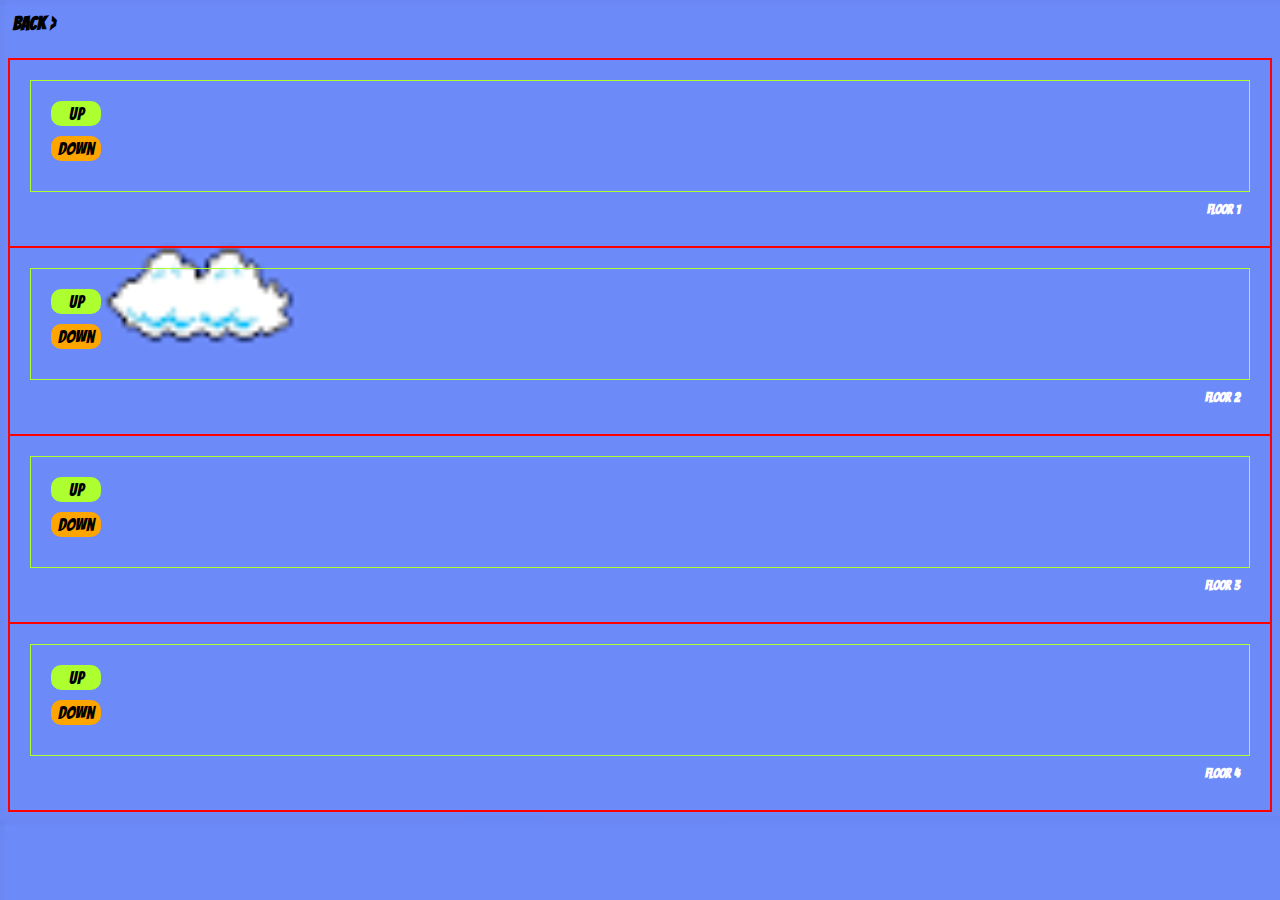
==== src/lifts.html @ 0b23f606 "Lift Simulation: basic layout" ====
<!DOCTYPE html>
<html lang="en">

<head>
    <meta charset="UTF-8">
    <meta http-equiv="X-UA-Compatible" content="IE=edge">
    <meta name="viewport" content="width=device-width, initial-scale=1.0">
    <title>Lift Simulation</title>
    <link rel="stylesheet" href="./css/lifts.css">
    <script src="./js/lifts.js"></script>
</head>

<body>
    <div class="floor-section" id="floorSection">
        <div class="topBtn">
            <a href="./index.html" class="backBtn"> Back ></a>
        </div>

        <div class="simulation_layout">

            <div class="floor_container">
                <div class="floor_inner_container">
                    <div class="btn_wrapper">
                        <button class="btn_lift_up">Up</button>
                        <button class="btn_lift_down">Down</button>
                    </div>
                </div>

                <h5 class="floor_no">Floor 1</h5>

            </div>

            <div class="floor_container">
                <div class="floor_inner_container">
                    <div class="btn_wrapper">
                        <button class="btn_lift_up">Up</button>
                        <button class="btn_lift_down">Down</button>
                    </div>
                </div>

                <h5 class="floor_no">Floor 2</h5>

            </div>

            <div class="floor_container">
                <div class="floor_inner_container">
                    <div class="btn_wrapper">
                        <button class="btn_lift_up">Up</button>
                        <button class="btn_lift_down">Down</button>
                    </div>
                </div>

                <h5 class="floor_no">Floor 3</h5>

            </div>

            <div class="floor_container">
                <div class="floor_inner_container">
                    <div class="btn_wrapper">
                        <button class="btn_lift_up">Up</button>
                        <button class="btn_lift_down">Down</button>
                    </div>
                </div>

                <h5 class="floor_no">Floor 4</h5>

            </div>

            </div>

        </div>
    

</body>

</html>
---- src/css/lifts.css ----
@import url('https://fonts.googleapis.com/css2?family=Bangers&display=swap');

body{
    background-image: url("/assets/super-mario-bg.png");
    background-size: cover;
    text-align: center;
    color: white;
    font-weight: 100px;
    font-family: 'Bangers', cursive;

}

.simulation_layout {
    border: 1px solid red;
}

.topBtn{
    display: flex;
    text-align: left;
    margin-bottom: 20px;
}

.backBtn {
    color: black;
    border-radius: 10px;
    border-style: none;
    cursor: pointer;
    font-weight: bold;
    text-align: center;
    padding: 5px;
    font-size: larger;
    font-family: 'Bangers', cursive;
    text-decoration: none;
}


.btn_wrapper {
    display: flex;
    justify-content: end;
    flex-direction: column;
    padding-bottom: 10px;
    gap: 10px;
}

.btn_lift_up {
    font-size: 8px;
    width: 50px;
    height: 25px;
    border-radius: 10px;
    border-style: none;
    background: greenyellow;
    color: black;
    font-family: 'Bangers', cursive;
    font-size: large;
}

.btn_lift_down {
    font-size: 8px;
    width: 50px;
    height: 25px;
    border-radius: 10px;
    border-style: none;
    background: orange;
    color: black;
    font-family: 'Bangers', cursive;
    font-size: large;
}


.floor_container {
    min-height: 20px;
    /* border-bottom: 1.5px solid white; */
    padding: 20px;
    border: 1px solid red;
}

.floor_inner_container {
    min-height: 20px;
    border-bottom: 1.5px solid white;
    padding: 20px;
    border: 1px solid greenyellow;
}


.floor_no {
    display: flex;
    justify-content: flex-end;
    margin: 10px;
    
}
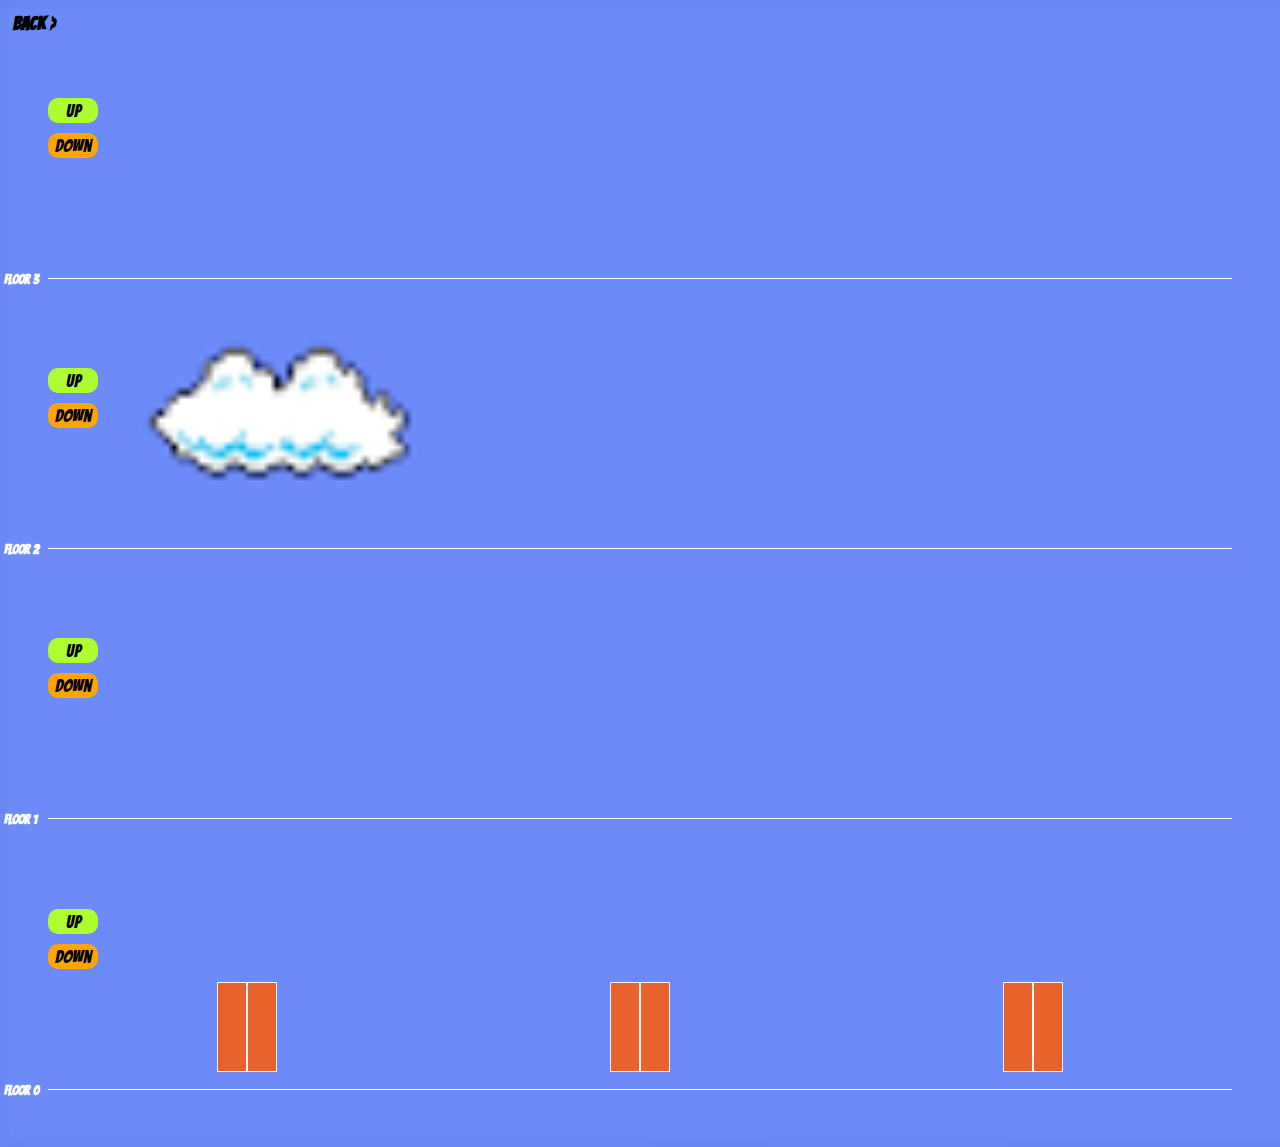
==== commit 4b592718: "Lift Simulation: static version complete" ====
--- a/src/lifts.html
+++ b/src/lifts.html
@@ -20,33 +20,11 @@
 
             <div class="floor_container">
                 <div class="floor_inner_container">
-                    <div class="btn_wrapper">
-                        <button class="btn_lift_up">Up</button>
-                        <button class="btn_lift_down">Down</button>
-                    </div>
-                </div>
-
-                <h5 class="floor_no">Floor 1</h5>
-
-            </div>
-
-            <div class="floor_container">
-                <div class="floor_inner_container">
-                    <div class="btn_wrapper">
-                        <button class="btn_lift_up">Up</button>
-                        <button class="btn_lift_down">Down</button>
-                    </div>
-                </div>
-
-                <h5 class="floor_no">Floor 2</h5>
-
-            </div>
-
-            <div class="floor_container">
-                <div class="floor_inner_container">
-                    <div class="btn_wrapper">
-                        <button class="btn_lift_up">Up</button>
-                        <button class="btn_lift_down">Down</button>
+                    <div class="single_floor">
+                        <div class="btn_wrapper">
+                            <button class="btn_lift_up">Up</button>
+                            <button class="btn_lift_down">Down</button>
+                        </div>
                     </div>
                 </div>
 
@@ -56,20 +34,63 @@
 
             <div class="floor_container">
                 <div class="floor_inner_container">
-                    <div class="btn_wrapper">
-                        <button class="btn_lift_up">Up</button>
-                        <button class="btn_lift_down">Down</button>
+                    <div class="single_floor">
+                        <div class="btn_wrapper">
+                            <button class="btn_lift_up">Up</button>
+                            <button class="btn_lift_down">Down</button>
+                        </div>
                     </div>
                 </div>
-
-                <h5 class="floor_no">Floor 4</h5>
+                <h5 class="floor_no">Floor 2</h5>
 
             </div>
+
+            <div class="floor_container">
+                <div class="floor_inner_container">
+                    <div class="single_floor">
+                        <div class="btn_wrapper">
+                            <button class="btn_lift_up">Up</button>
+                            <button class="btn_lift_down">Down</button>
+                        </div>
+                    </div>
+                </div>
+                <h5 class="floor_no">Floor 1</h5>
+
+            </div>
+
+            <div class="floor_container">
+                <div class="floor_inner_container">
+                    <div class="single_floor">
+                        <div class="btn_wrapper">
+                            <button class="btn_lift_up">Up</button>
+                            <button class="btn_lift_down">Down</button>
+                        </div>
+
+                        <div class="lift-wrapper">
+                            <div class="lift">
+                                <div class="lift_left"></div>
+                                <div class="lift_right"></div>
+                            </div>
+
+                            <div class="lift">
+                                <div class="lift_left"></div>
+                                <div class="lift_right"></div>
+                            </div>
+
+                            <div class="lift">
+                                <div class="lift_left"></div>
+                                <div class="lift_right"></div>
+                            </div>
+                        </div>
+
+                    </div>
+                </div>
+                <h5 class="floor_no">Floor 0</h5>
 
             </div>
 
         </div>
-    
+
 
 </body>
 
--- a/src/css/lifts.css
+++ b/src/css/lifts.css
@@ -11,7 +11,7 @@
 }
 
 .simulation_layout {
-    border: 1px solid red;
+    /* border: 1px solid red; */
 }
 
 .topBtn{
@@ -69,22 +69,52 @@
 
 .floor_container {
     min-height: 20px;
-    /* border-bottom: 1.5px solid white; */
     padding: 20px;
-    border: 1px solid red;
+    /* border: 1px solid red; */
 }
 
 .floor_inner_container {
     min-height: 20px;
+    padding: 20px;
+    /* border: 1px solid greenyellow; */
+    align-items: end;
+    
+}
+.single_floor {
+    /* background: green;  */
+    min-height: 20vh;
     border-bottom: 1.5px solid white;
-    padding: 20px;
-    border: 1px solid greenyellow;
+    flex: 1;
+    position: relative;
 }
-
 
 .floor_no {
     display: flex;
-    justify-content: flex-end;
-    margin: 10px;
-    
+    align-items: flex-start;
+    margin-left: -24px;
+    margin-top: -27px;
+   
+}
+
+.lift-wrapper {
+    display: flex;
+    /* border: 1px solid yellow;  */
+    flex: 1;
+    padding: 0.2rem;
+    justify-content: flex-start; 
+
+}
+
+.lift {
+    height: 90px;
+    width: 60px;
+    display: flex;
+    /* border: 1px solid yellow; */
+    margin: auto;
+}
+
+.lift_left, .lift_right {
+    width: 40px;
+    background-color: rgb(233, 98, 44);
+    border: 1px solid whitesmoke;
 }